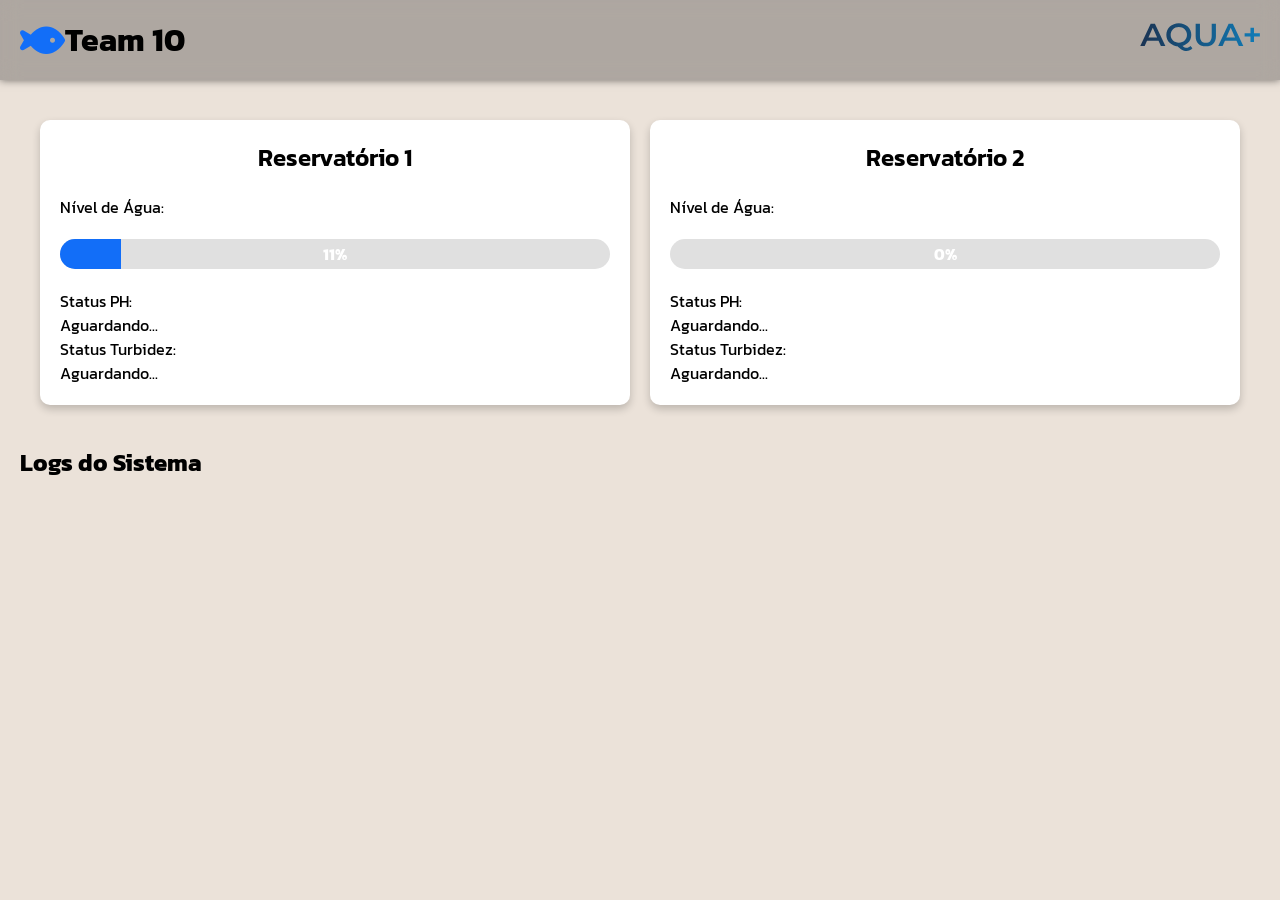
==== index2.html @ 6b110341 "first upload" ====
<!DOCTYPE html>
<html lang="pt-BR">
<head>
    <meta charset="UTF-8">
    <meta name="viewport" content="width=device-width, initial-scale=1.0">
    <link rel="stylesheet" href="https://cdnjs.cloudflare.com/ajax/libs/font-awesome/6.6.0/css/all.min.css" integrity="sha512-Kc323vGBEqzTmouAECnVceyQqyqdsSiqLQISBL29aUW4U/M7pSPA/gEUZQqv1cwx4OnYxTxve5UMg5GT6L4JJg==" crossorigin="anonymous" referrerpolicy="no-referrer"/>
    <link rel="stylesheet" href="css/index2.css">  
    <title>AQUA+ Dashboard</title>
    <style>


    </style>
</head>
<body>
  <header>
    <div class="team10-logo">
       
      <a class="fish-logo team10-logo" href="index.html"><i class="fa-solid fa-fish"></i><h1>Team 10</h1></a>
    </div>
    <a href="index2.html"><img id="aqua-logo" class="aqua-logo" src="./src/AQUA+ (1).svg" alt=""></a>
 </header>
    <main>
        <div class="container">
            <div class="section" id="reservatorio-1">
                <h2>Reservatório 1</h2>
                <p>Nível de Água:</p>
                <div class="progress-container">
                    <div class="progress-bar" id="nivel-agua-1"></div>
                    <span class="progress-text" id="nivel-agua-text-1">0%</span>
                </div>
                <p>Status PH:</p>
                <span id="status-ph-1">Aguardando...</span>
                <p>Status Turbidez:</p>
                <span id="status-turbidez-1">Aguardando...</span>
                <button id="atuadores-1" class="hidden glow">Ativar Atuadores</button>
                <div id="limpeza-indicador-1" class="hidden">
                    <p>Processando Limpeza...</p>
                    <div class="progress-container">
                        <div class="progress-bar" id="limpeza-bar-1"></div>
                        <span class="progress-text" id="limpeza-text-1">0%</span>
                    </div>
                </div>
                <button id="liberar-agua-1" class="hidden glow">Liberar Água para Reservatório 2</button>
            </div>

            <div class="section" id="reservatorio-2">
                <h2>Reservatório 2</h2>
                <p>Nível de Água:</p>
                <div class="progress-container">
                    <div class="progress-bar" id="nivel-agua-2"></div>
                    <span class="progress-text" id="nivel-agua-text-2">0%</span>
                </div>
                <p>Status PH:</p>
                <span id="status-ph-2">Aguardando...</span>
                <p>Status Turbidez:</p>
                <span id="status-turbidez-2">Aguardando...</span>
                <button id="atuadores-2" class="hidden glow">Ativar Atuadores</button>
                <div id="limpeza-indicador-2" class="hidden">
                    <p>Processando Limpeza...</p>
                    <div class="progress-container">
                        <div class="progress-bar" id="limpeza-bar-2"></div>
                        <span class="progress-text" id="limpeza-text-2">0%</span>
                    </div>
                </div>
                <button id="liberar-agua-2" class="hidden glow">Liberar Água para Centros de Distribuição</button>
            </div>
        </div>
        <div class="logs">
            <h2>Logs do Sistema</h2>
            <ul id="logs"></ul>
        </div>
    </main>
    <script src="https://cdnjs.cloudflare.com/ajax/libs/jquery/3.7.1/jquery.min.js" integrity="sha512-v2CJ7UaYy4JwqLDIrZUI/4hqeoQieOmAZNXBeQyjo21dadnwR+8ZaIJVT8EE2iyI61OV8e6M8PP2/4hpQINQ/g==" crossorigin="anonymous" referrerpolicy="no-referrer"></script>
    <script src="js/aqua+.js"></script>
    <script>
        
    </script>
</body>
</html>
---- css/index2.css ----
@import url('https://fonts.googleapis.com/css2?family=Kanit:wght@400;600&display=swap');

* {
    margin: 0;
    padding: 0;
    box-sizing: border-box;
}

body {
    margin: 0;
    padding: 0;
    font-family: "Kanit", sans-serif;
    background-color: #ebe2d9;
}

header {
    width: 100%;
    height: 80px;
    box-shadow: 0 0 8px rgba(0, 0, 0, 0.548);
    display: flex;
    justify-content: space-between;
    align-items: center;
    position: fixed;
    top: 0; 
    z-index: 3;
    backdrop-filter: blur(10px);
    background-color: #00000042;
    padding: 0 20px;
}

main {
    margin-top: 80px; 
    padding: 20px;
}
a{
  text-decoration: none;
            color: inherit;
            outline: none;
}
.fa-fish { 
    list-style: none;
    font-size: 40px;
    display: flex;
    align-items: center;
    color: #126ef8;
}

.fa-fish h1 {
    font-size: 20px;
    margin-left: 10px;
    color: #ffffff;
}

.aqua-logo {
    width: 120px;
}


.container {
    display: flex;
    justify-content: space-around;
    padding: 20px;
    gap: 20px;
}

.section {
    flex: 1;
    background: #fff;
    border-radius: 10px;
    box-shadow: 0 4px 8px rgba(0, 0, 0, 0.2);
    padding: 20px;
}

.section h2 {
    text-align: center;
    margin-bottom: 20px;
    font-weight: 600;
}


.progress-container {
    margin: 20px 0;
    height: 30px;
    background-color: #e0e0e0;
    border-radius: 15px;
    overflow: hidden;
    position: relative;
}

.progress-bar {
    height: 100%;
    background-color: #126ef8;
    width: 0%;
    transition: width 0.1s;
}

.progress-text {
    position: absolute;
    width: 100%;
    text-align: center;
    top: 50%;
    transform: translateY(-50%);
    font-weight: bold;
    color: #fff;
}


button {
    background-color: #126ef8;
    color: #fff;
    border: none;
    border-radius: 5px;
    padding: 10px 20px;
    cursor: pointer;
    margin-top: 10px;
    font-weight: 600;
}

button.alert {
    background-color: #ff0000;
}

button.glow {
    animation: glow 1.5s infinite alternate;
}

@keyframes glow {
    0% {
        box-shadow: 0 0 5px rgba(18, 110, 248, 0.4);
    }
    100% {
        box-shadow: 0 0 20px rgba(18, 110, 248, 0.8);
    }
}

.hidden {
    display: none;
}


.logs {
    margin-top: 20px;
}

.logs ul {
    list-style: none;
    padding: 0;
}

.logs li {
    background: #f9f9f9;
    margin: 5px 0;
    padding: 10px;
    border-radius: 5px;
    box-shadow: 0 2px 4px rgba(0, 0, 0, 0.1);
}

.team10-logo{
  display: flex;
  flex-direction: row;
  align-items: center;
  justify-content: flex-start;

}

footer {
    display: flex;
    justify-content: center;
    gap: 50px;
    margin: 10px 0;
    border-top: 1px solid rgba(0, 0, 0, 0.322);
}

footer i {
    margin-top: 10px;
    color: #126ef8;
}

@media screen and (max-width: 768px) {
    .container {
        flex-direction: column; 
        align-items: center;
    }

    .section {
        width: 90%; 
        margin-bottom: 20px;
    }

    header {
        height: auto;
        padding: 10px;
        flex-direction: column; 
    }

    .fa-fish h1 {
        font-size: 18px;
    }

    .aqua-logo {
        width: 100px;
    }
}


@media screen and (max-width: 480px) {
    .progress-container {
        height: 20px;
    }

    .progress-text {
        font-size: 12px; 
    }

    button {
        padding: 8px 15px; 
        font-size: 14px;
    }

    footer {
        flex-direction: column;
        gap: 10px;
    }

    footer i {
        font-size: 18px;
    }
}
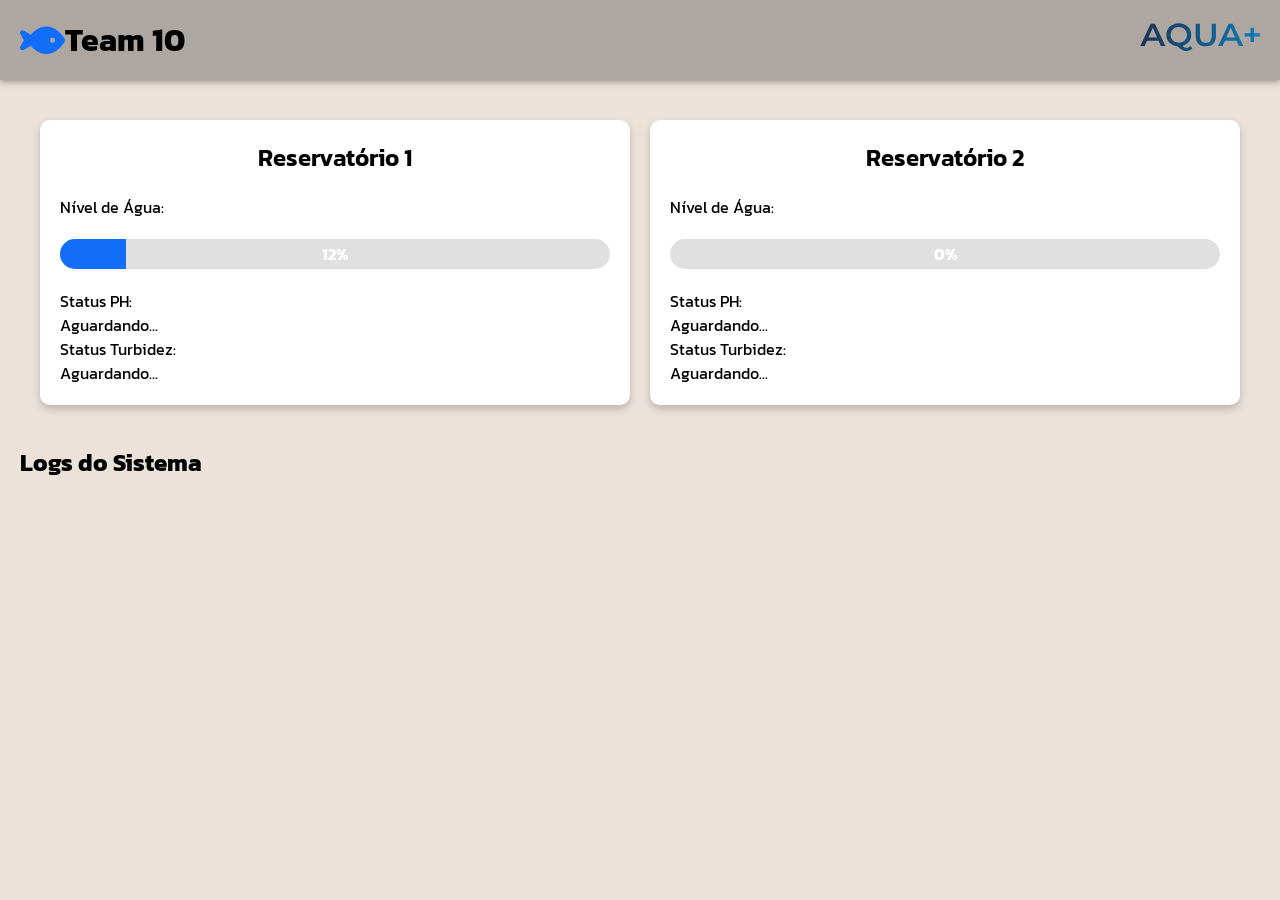
==== commit 90a0ef55: "Fix: login as indexhtml" ====
--- a/index2.html
+++ b/index2.html
@@ -15,7 +15,7 @@
   <header>
     <div class="team10-logo">
        
-      <a class="fish-logo team10-logo" href="index.html"><i class="fa-solid fa-fish"></i><h1>Team 10</h1></a>
+      <a class="fish-logo team10-logo" href="indexteam10.html"><i class="fa-solid fa-fish"></i><h1>Team 10</h1></a>
     </div>
     <a href="index2.html"><img id="aqua-logo" class="aqua-logo" src="./src/AQUA+ (1).svg" alt=""></a>
  </header>
